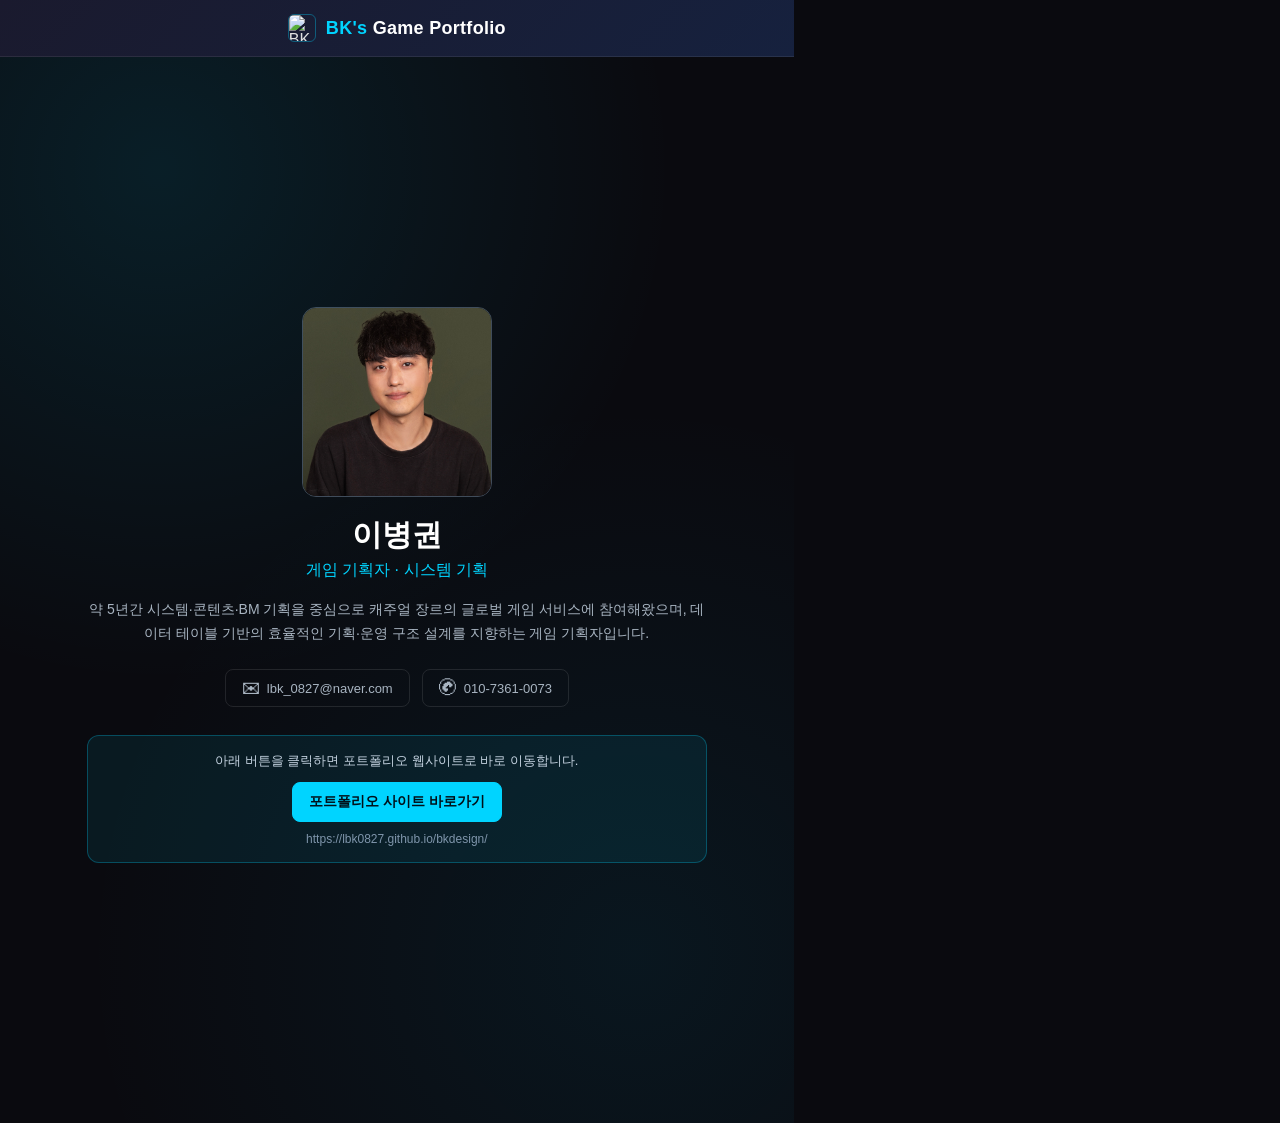
==== BK_Portfolio_Source.html @ 5aafb872 "chore(pdf): 제출용 포트폴리오 PDF 레이아웃/링크 정비" ====
<!DOCTYPE html>
<html lang="ko">
<head>
    <meta charset="UTF-8">
    <meta name="viewport" content="width=device-width, initial-scale=1.0">
    <title>BK Portfolio 제출용</title>
    <style>
        * {
            margin: 0;
            padding: 0;
            box-sizing: border-box;
        }

        @page {
            size: A4;
            margin: 0;
        }

        html,
        body {
            width: 210mm;
            height: 297mm;
        }

        body {
            font-family: "Apple SD Gothic Neo", sans-serif;
            background: #0a0a0f;
            color: #e0e0e0;
            margin: 0;
            -webkit-print-color-adjust: exact;
            print-color-adjust: exact;
        }

        .page {
            width: 210mm;
            min-height: 297mm;
            background:
                radial-gradient(circle at 20% 15%, rgba(0, 212, 255, 0.1), transparent 45%),
                radial-gradient(circle at 80% 85%, rgba(0, 170, 220, 0.08), transparent 48%),
                #0a0a0f;
        }

        .header {
            padding: 14px 22px;
            background: linear-gradient(135deg, #1a1a2e 0%, #16213e 100%);
            display: flex;
            align-items: center;
            justify-content: center;
            gap: 10px;
            border-bottom: 1px solid rgba(255, 255, 255, 0.08);
        }

        .header-logo {
            width: 28px;
            height: 28px;
            border-radius: 6px;
            object-fit: cover;
            border: 1px solid rgba(0, 212, 255, 0.35);
        }

        .header-title {
            font-size: 18px;
            font-weight: 600;
            color: #ffffff;
            letter-spacing: 0.3px;
        }

        .header-accent {
            color: #00d4ff;
        }

        .intro-wrap {
            min-height: calc(297mm - 60px);
            display: flex;
            flex-direction: column;
            align-items: center;
            justify-content: center;
            text-align: center;
            padding: 40px 30px 46px;
        }

        .profile {
            width: 190px;
            height: 190px;
            border-radius: 14px;
            object-fit: cover;
            border: 1px solid rgba(138, 160, 186, 0.42);
            margin-bottom: 18px;
        }

        .name {
            font-size: 30px;
            font-weight: 700;
            color: #ffffff;
            margin-bottom: 4px;
        }

        .title {
            font-size: 16px;
            color: #00d4ff;
            font-weight: 500;
            margin-bottom: 16px;
        }

        .tagline {
            max-width: 620px;
            font-size: 14px;
            line-height: 1.72;
            color: #a8b4c1;
            margin-bottom: 24px;
        }

        .contacts {
            display: flex;
            gap: 12px;
            margin-bottom: 28px;
        }

        .contact-chip {
            display: inline-flex;
            align-items: center;
            gap: 7px;
            border: 1px solid rgba(255, 255, 255, 0.1);
            border-radius: 8px;
            padding: 9px 16px;
            font-size: 13px;
            color: #a8b4c1;
            text-decoration: none;
        }

        .contact-icon {
            font-size: 18px;
            line-height: 1;
        }

        .cta-wrap {
            border: 1px solid rgba(0, 212, 255, 0.28);
            background: rgba(0, 212, 255, 0.08);
            border-radius: 12px;
            padding: 16px 18px;
            max-width: 620px;
            width: 100%;
        }

        .cta-text {
            font-size: 13px;
            color: #c4d2e0;
            margin-bottom: 12px;
        }

        .cta-btn {
            display: inline-block;
            text-decoration: none;
            color: #001019;
            font-weight: 700;
            font-size: 14px;
            background: #00d4ff;
            padding: 10px 16px;
            border-radius: 8px;
            border: 1px solid #00d4ff;
        }

        .url-text {
            margin-top: 10px;
            font-size: 12px;
            color: #7f95ab;
            word-break: break-all;
        }
    </style>
</head>
<body>
    <div class="page">
        <div class="header">
            <img src="IMG_Profile/Profile.png" alt="BK 로고" class="header-logo">
            <div class="header-title"><span class="header-accent">BK's</span> Game Portfolio</div>
        </div>

        <main class="intro-wrap">
            <img src="IMG_Profile/MyPic_pdf.jpg" alt="이병권 프로필 사진" class="profile">
            <h1 class="name">이병권</h1>
            <p class="title">게임 기획자 · 시스템 기획</p>
            <p class="tagline">
                약 5년간 시스템·콘텐츠·BM 기획을 중심으로 캐주얼 장르의 글로벌 게임 서비스에 참여해왔으며,
                데이터 테이블 기반의 효율적인 기획·운영 구조 설계를 지향하는 게임 기획자입니다.
            </p>

            <div class="contacts">
                <a href="mailto:lbk_0827@naver.com" class="contact-chip"><span class="contact-icon">✉</span>lbk_0827@naver.com</a>
                <a href="tel:010-7361-0073" class="contact-chip"><span class="contact-icon">✆</span>010-7361-0073</a>
            </div>

            <section class="cta-wrap">
                <p class="cta-text">아래 버튼을 클릭하면 포트폴리오 웹사이트로 바로 이동합니다.</p>
                <a class="cta-btn" href="https://lbk0827.github.io/bkdesign/">포트폴리오 사이트 바로가기</a>
                <p class="url-text">https://lbk0827.github.io/bkdesign/</p>
            </section>
        </main>
    </div>
</body>
</html>
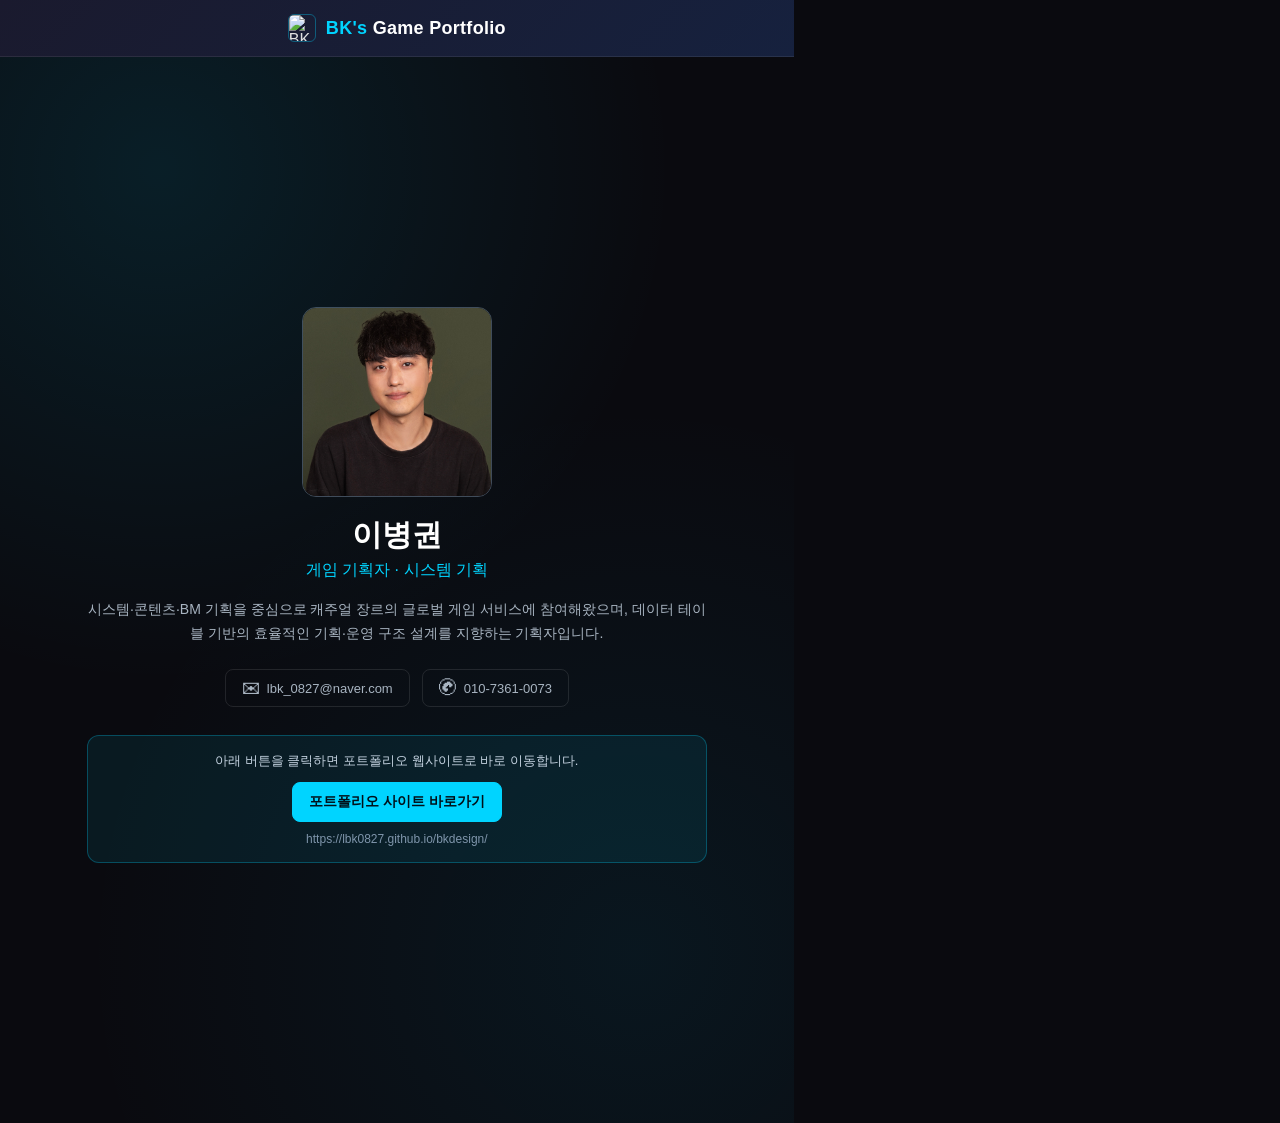
==== commit 5173c531: "feat: 포트폴리오 수정" ====
--- a/BK_Portfolio_Source.html
+++ b/BK_Portfolio_Source.html
@@ -3,7 +3,7 @@
 <head>
     <meta charset="UTF-8">
     <meta name="viewport" content="width=device-width, initial-scale=1.0">
-    <title>BK Portfolio 제출용</title>
+    <title>BK's Game Portfolio</title>
     <style>
         * {
             margin: 0;
@@ -180,8 +180,8 @@
             <h1 class="name">이병권</h1>
             <p class="title">게임 기획자 · 시스템 기획</p>
             <p class="tagline">
-                약 5년간 시스템·콘텐츠·BM 기획을 중심으로 캐주얼 장르의 글로벌 게임 서비스에 참여해왔으며,
-                데이터 테이블 기반의 효율적인 기획·운영 구조 설계를 지향하는 게임 기획자입니다.
+                시스템·콘텐츠·BM 기획을 중심으로 캐주얼 장르의 글로벌 게임 서비스에 참여해왔으며,
+                데이터 테이블 기반의 효율적인 기획·운영 구조 설계를 지향하는 기획자입니다.
             </p>
 
             <div class="contacts">
